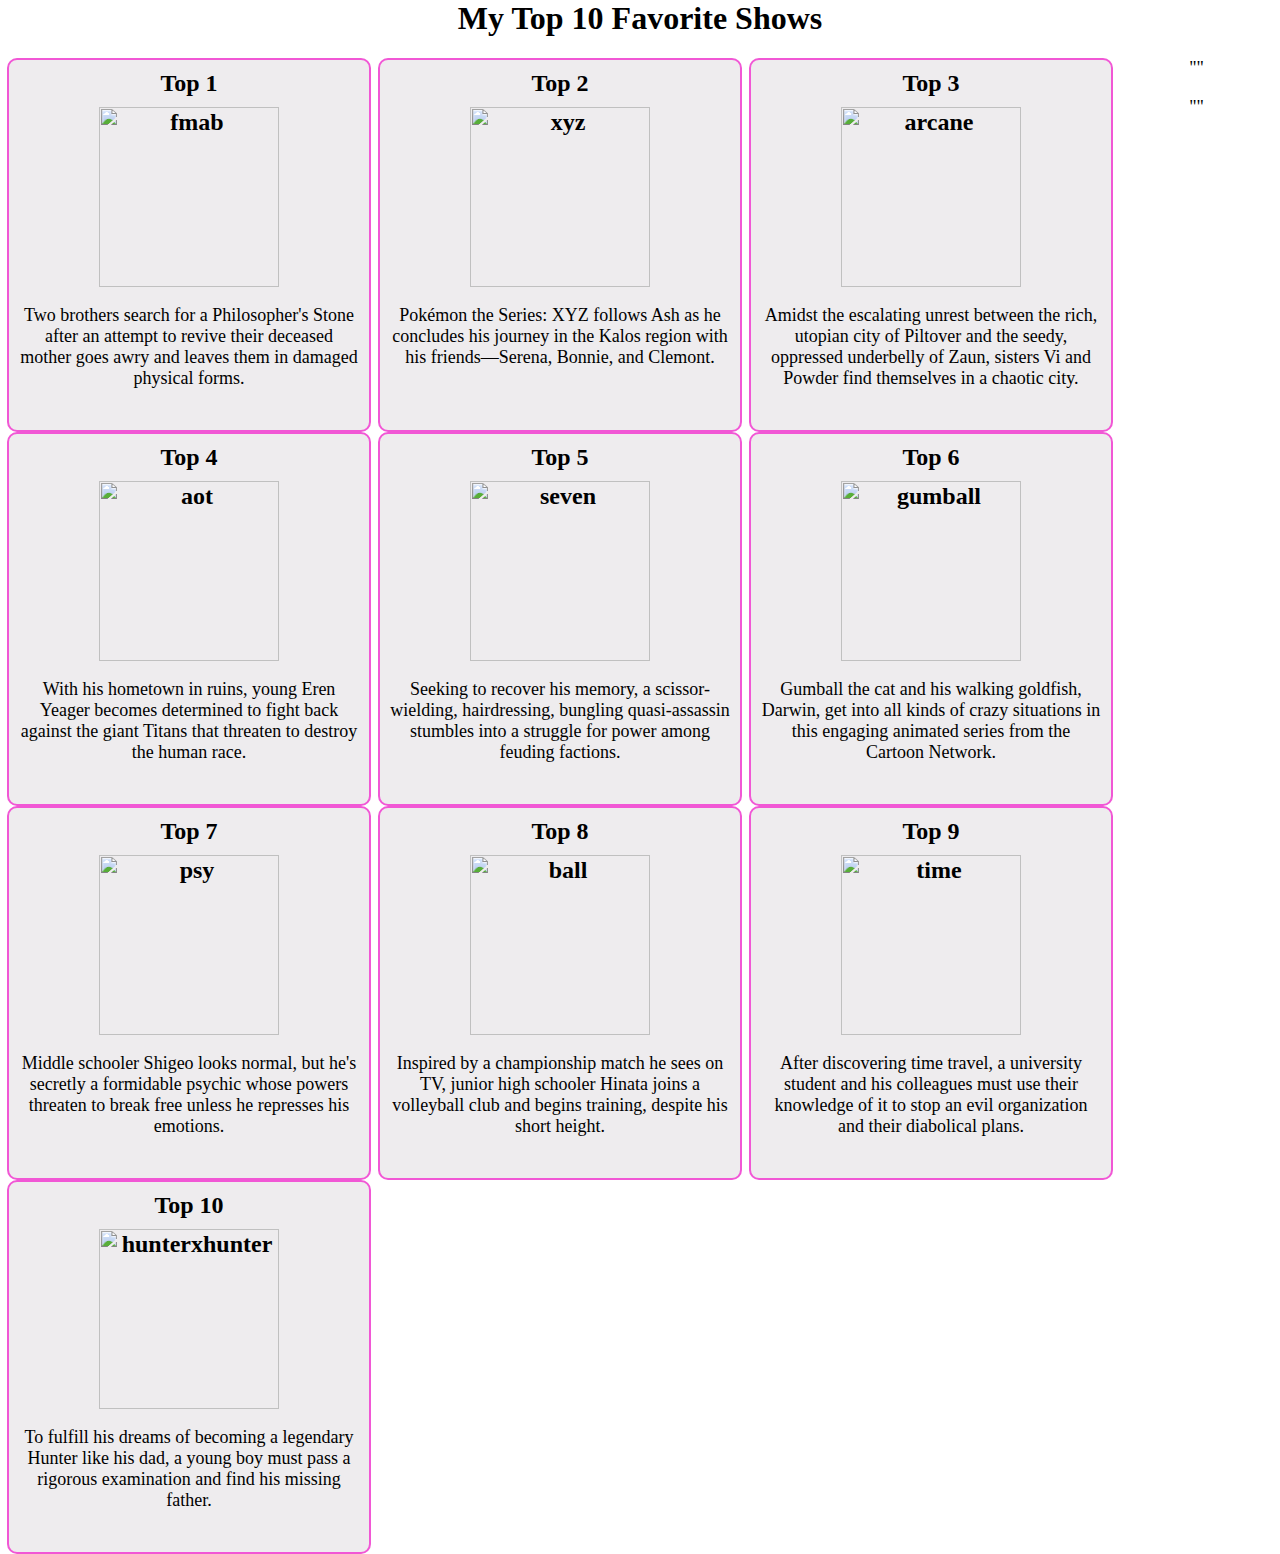
==== LT3/index.html @ 1b4ef11e "for my LT3" ====
<html>
<head>   
<title>My Top 10 Favorite Shows </title></head>
<style>




 div{
background-color: rgb(238, 236, 238);   
height: 350px;       
width: 340px;
border: 2px solid rgba(243, 4, 199, 0.642);
float:left;
padding-left: 50px;
padding-top:  50px;
padding-right: 50px;
padding-bottom: 70px;
margin-left: 7px;
 }
p{
font-size: 18px;
text-align: center;
font-family:'Times New Roman', Times, serif;
margin-left: auto;
margin-right: auto;
font-weight: normal; 

}

body {
    margin: 0px;
    padding: 0px;

}
   



h1{
text-align: center;    
}
.desc{
font-size: 24px;
text-align: center;
padding: 10px;
font-weight: bold;
border-radius: 10px;
font-family:'Times New Roman', Times, serif;

}
img  {
height: 180px;
width: 180px;
display: block;
margin-left: auto;
margin-right: auto;
margin-top: 10px;
}
</style>



 <body background="https://static.wikia.nocookie.net/studio-ghibli/images/b/b8/Spirited_Sea.png/revision/latest?cb=20210613010930"></body>
<h1> My Top 10 Favorite Shows</h1>

<div class="desc"> Top 1
<img src = "https://m.media-amazon.com/images/M/MV5BMzNiODA5NjYtYWExZS00OTc4LTg3N2ItYWYwYTUyYmM5MWViXkEyXkFqcGc@._V1_FMjpg_UX1000_.jpg" alt = "fmab">
<p> Two brothers search for a Philosopher's Stone after an attempt to revive their deceased mother goes awry and leaves them in damaged physical forms.</p>



</div>

<div class="desc"> Top 2
<img src = "https://static.wikia.nocookie.net/pokemon/images/9/9d/Pok%C3%A9mon_XY_%26_Z_poster.png/revision/latest?cb=20150915185031" alt = "xyz">
<p> Pokémon the Series: XYZ follows Ash as he concludes his journey in the Kalos region with his friends—Serena, Bonnie, and Clemont. </p>
</div>

<div class="desc"> Top 3
<img src="https://cdn.oneesports.gg/cdn-data/2021/11/LeagueofLegends_ArcanePosterWallpaper.jpg." alt = "arcane">
<p> Amidst the escalating unrest between the rich, utopian city of Piltover and the seedy, oppressed underbelly of Zaun, sisters Vi and Powder find themselves in a chaotic city.
</p>

</div>

<div class= "desc"> Top 4
<img src = "https://static.wikia.nocookie.net/shingekinokyojin/images/d/d8/Attack_on_Titan_Season_1.jpg/revision/latest?cb=20211005182832" alt = "aot">
<p>With his hometown in ruins, young Eren Yeager becomes determined to fight back against the giant Titans that threaten to destroy the human race.

</p>

</div>

<div class = "desc">Top 5
<img src="https://resizing.flixster.com/-XZAfHZM39UwaGJIFWKAE8fS0ak=/v3/t/assets/p17726300_b_v13_ad.jpg " alt = "seven">
<p> Seeking to recover his memory, a scissor-wielding, hairdressing, bungling quasi-assassin stumbles into a struggle for power among feuding factions.

</p>

</div>

<div class = "desc"> Top 6
<img src = "https://resizing.flixster.com/-XZAfHZM39UwaGJIFWKAE8fS0ak=/v3/t/assets/p8648428_b_v8_bf.jpg" alt = "gumball">
<p>Gumball the cat and his walking goldfish, Darwin, get into all kinds of crazy situations in this engaging animated series from the Cartoon Network. </p>



</div>

<div class = "desc"> Top 7
<img src = "https://static.wikia.nocookie.net/netflix/images/1/1c/Mob_Psycho_100.jpg/revision/latest/thumbnail/width/360/height/450?cb=20200730122053" alt = "psy">
<p> Middle schooler Shigeo looks normal, but he's secretly a formidable psychic whose powers threaten to break free unless he represses his emotions.

</p>

</div>

<div class = "desc"> Top 8
<img src = "https://m.media-amazon.com/images/M/MV5BYjYxMWFlYTAtYTk0YS00NTMxLWJjNTQtM2E0NjdhYTRhNzE4XkEyXkFqcGc@._V1_FMjpg_UX1000_.jpg" alt = "ball">
<p>Inspired by a championship match he sees on TV, junior high schooler Hinata joins a volleyball club and begins training, despite his short height.</p>

</div>

<div class = "desc"> Top 9
<img src = "https://m.media-amazon.com/images/M/MV5BZjI1YjZiMDUtZTI3MC00YTA5LWIzMmMtZmQ0NTZiYWM4NTYwXkEyXkFqcGc@._V1_.jpg" alt = "time" >
<p>  After discovering time travel, a university student and his colleagues must use their knowledge of it to stop an evil organization and their diabolical plans.

</p>
    
</div>


<div class = "desc"> Top 10
<img src = "https://m.media-amazon.com/images/M/MV5BYzYxOTlkYzctNGY2MC00MjNjLWIxOWMtY2QwYjcxZWIwMmEwXkEyXkFqcGc@._V1_.jpg" alt = "hunterxhunter">
<p>To fulfill his dreams of becoming a legendary Hunter like his dad, a young boy must pass a rigorous examination and find his missing father.</p>

</div>


    
<p>""</p>
<p>""</p>



</body>
</html>
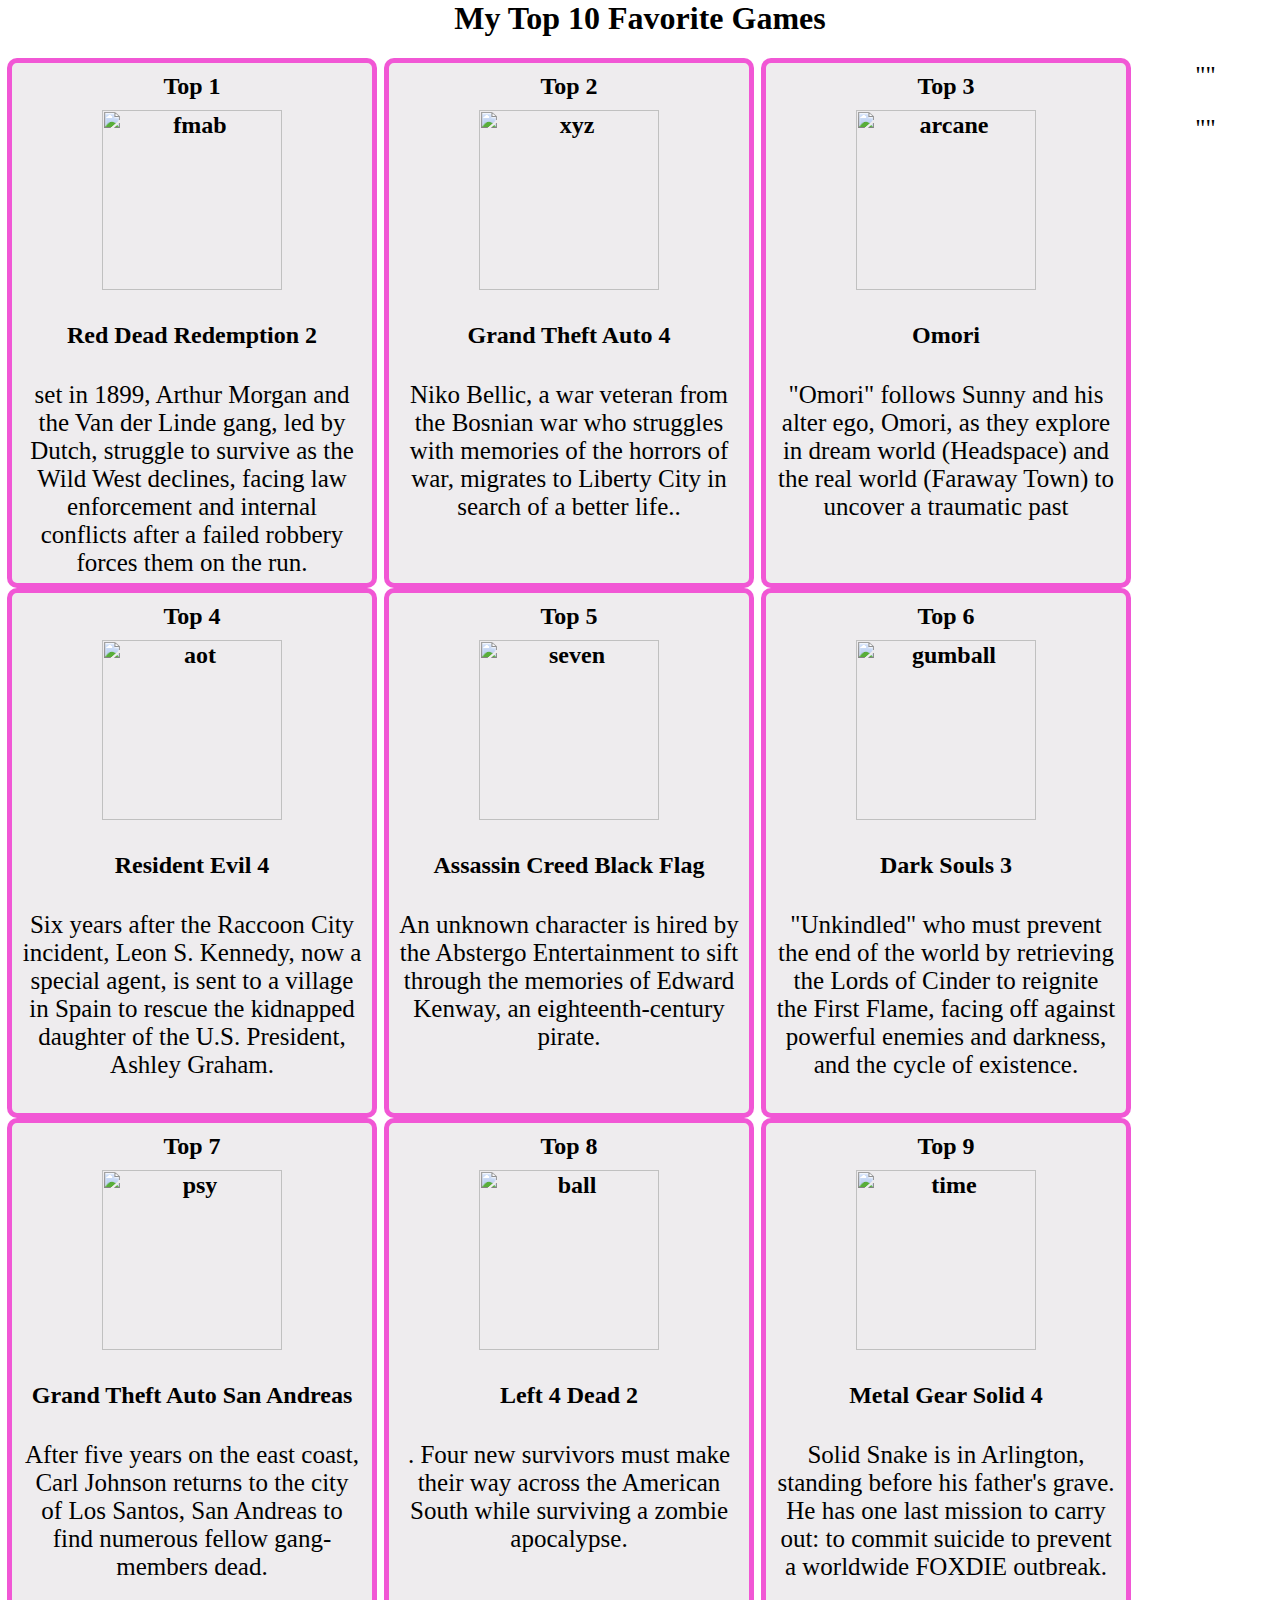
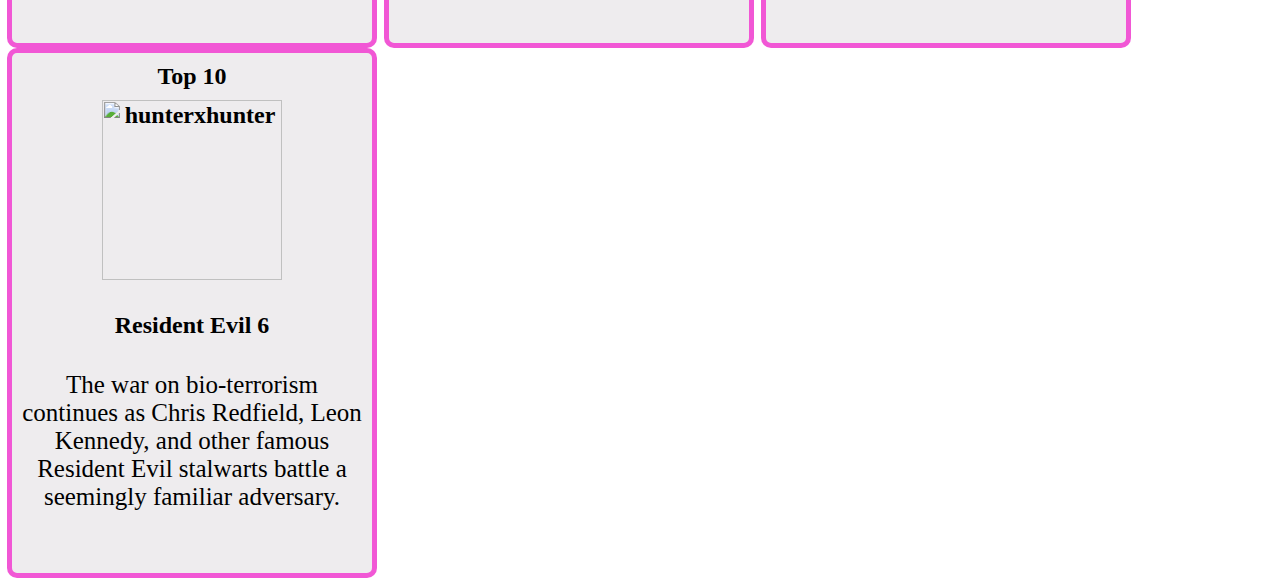
==== commit 703b6e4b: "Update index.html" ====
--- a/LT3/index.html
+++ b/LT3/index.html
@@ -1,6 +1,6 @@
 <html>
 <head>   
-<title>My Top 10 Favorite Shows </title></head>
+<title>My Top 10 Favorite Games </title></head>
 <style>
 
 
@@ -8,9 +8,9 @@
 
  div{
 background-color: rgb(238, 236, 238);   
-height: 350px;       
+height: 500px;       
 width: 340px;
-border: 2px solid rgba(243, 4, 199, 0.642);
+border: 5px solid rgba(243, 4, 199, 0.642);
 float:left;
 padding-left: 50px;
 padding-top:  50px;
@@ -19,7 +19,7 @@
 margin-left: 7px;
  }
 p{
-font-size: 18px;
+font-size: 25px;
 text-align: center;
 font-family:'Times New Roman', Times, serif;
 margin-left: auto;
@@ -61,70 +61,79 @@
 
 
 
- <body background="https://static.wikia.nocookie.net/studio-ghibli/images/b/b8/Spirited_Sea.png/revision/latest?cb=20210613010930"></body>
-<h1> My Top 10 Favorite Shows</h1>
+ <body background="https://i.redd.it/wz1ye5ai1vt91.jpg"></body>
+<h1> My Top 10 Favorite Games</h1>
 
 <div class="desc"> Top 1
-<img src = "https://m.media-amazon.com/images/M/MV5BMzNiODA5NjYtYWExZS00OTc4LTg3N2ItYWYwYTUyYmM5MWViXkEyXkFqcGc@._V1_FMjpg_UX1000_.jpg" alt = "fmab">
-<p> Two brothers search for a Philosopher's Stone after an attempt to revive their deceased mother goes awry and leaves them in damaged physical forms.</p>
+<img src = "https://images-cdn.ubuy.ae/63ac1121e7698542000276c4-red-dead-redemption-2-pc-online-game.jpg" alt = "fmab">
+<h4> Red Dead Redemption 2</h4>
+<p> set in 1899, Arthur Morgan and the Van der Linde gang, led by Dutch, struggle to survive as the Wild West declines, facing law enforcement and internal conflicts after a failed robbery forces them on the run. </p>
 
 
 
 </div>
 
 <div class="desc"> Top 2
-<img src = "https://static.wikia.nocookie.net/pokemon/images/9/9d/Pok%C3%A9mon_XY_%26_Z_poster.png/revision/latest?cb=20150915185031" alt = "xyz">
-<p> Pokémon the Series: XYZ follows Ash as he concludes his journey in the Kalos region with his friends—Serena, Bonnie, and Clemont. </p>
+<img src = "https://m.media-amazon.com/images/I/71QzIqnRI3L.jpg" alt = "xyz">
+<h4> Grand Theft Auto 4</h4>
+<p> Niko Bellic, a war veteran from the Bosnian war who struggles with memories of the horrors of war, migrates to Liberty City in search of a better life.. </p>
 </div>
 
 <div class="desc"> Top 3
-<img src="https://cdn.oneesports.gg/cdn-data/2021/11/LeagueofLegends_ArcanePosterWallpaper.jpg." alt = "arcane">
-<p> Amidst the escalating unrest between the rich, utopian city of Piltover and the seedy, oppressed underbelly of Zaun, sisters Vi and Powder find themselves in a chaotic city.
+<img src="https://upload.wikimedia.org/wikipedia/en/c/cd/Omori_cover.jpg" alt = "arcane">
+<H4> Omori </H4>
+<p>"Omori" follows Sunny and his alter ego, Omori, as they explore in dream world (Headspace) and the real world (Faraway Town) to uncover a traumatic past </h4>
 </p>
 
 </div>
 
 <div class= "desc"> Top 4
-<img src = "https://static.wikia.nocookie.net/shingekinokyojin/images/d/d8/Attack_on_Titan_Season_1.jpg/revision/latest?cb=20211005182832" alt = "aot">
-<p>With his hometown in ruins, young Eren Yeager becomes determined to fight back against the giant Titans that threaten to destroy the human race.
+<img src = "https://www.uploadvr.com/content/images/size/w1024/format/webp/2021/10/Resident-Evil-4-VR-Review.jpg" alt = "aot">
+<h4>Resident Evil 4</h4>
+<p> Six years after the Raccoon City incident, Leon S. Kennedy, now a special agent, is sent to a village in Spain to rescue the kidnapped daughter of the U.S. President, Ashley Graham.
 
 </p>
 
 </div>
 
 <div class = "desc">Top 5
-<img src="https://resizing.flixster.com/-XZAfHZM39UwaGJIFWKAE8fS0ak=/v3/t/assets/p17726300_b_v13_ad.jpg " alt = "seven">
-<p> Seeking to recover his memory, a scissor-wielding, hairdressing, bungling quasi-assassin stumbles into a struggle for power among feuding factions.
+<img src="https://i.ebayimg.com/images/g/Ml8AAOSwppZgGu5-/s-l1200.jpg " alt = "seven">
+<h4> Assassin Creed Black Flag</h4>
+<p>  An unknown character is hired by the Abstergo Entertainment to sift through the memories of Edward Kenway, an eighteenth-century pirate.
 
 </p>
 
 </div>
 
 <div class = "desc"> Top 6
-<img src = "https://resizing.flixster.com/-XZAfHZM39UwaGJIFWKAE8fS0ak=/v3/t/assets/p8648428_b_v8_bf.jpg" alt = "gumball">
-<p>Gumball the cat and his walking goldfish, Darwin, get into all kinds of crazy situations in this engaging animated series from the Cartoon Network. </p>
+<img src = "https://howlongtobeat.com/games/Dark_souls_3_cover_art.jpg" alt = "gumball">
+<h4> Dark Souls 3</h4>
+<p>"Unkindled" who must prevent the end of the world by retrieving the Lords of Cinder to reignite the First Flame, facing off against powerful enemies and darkness, and the cycle of existence.  </p>
 
 
 
 </div>
 
 <div class = "desc"> Top 7
-<img src = "https://static.wikia.nocookie.net/netflix/images/1/1c/Mob_Psycho_100.jpg/revision/latest/thumbnail/width/360/height/450?cb=20200730122053" alt = "psy">
-<p> Middle schooler Shigeo looks normal, but he's secretly a formidable psychic whose powers threaten to break free unless he represses his emotions.
+<img src = "https://upload.wikimedia.org/wikipedia/en/c/c4/GTASABOX.jpg" alt = "psy">
+<h4> Grand Theft Auto San Andreas</h4>
+<p> After five years on the east coast, Carl Johnson returns to the city of Los Santos, San Andreas to find numerous fellow gang-members dead.
 
 </p>
 
 </div>
 
 <div class = "desc"> Top 8
-<img src = "https://m.media-amazon.com/images/M/MV5BYjYxMWFlYTAtYTk0YS00NTMxLWJjNTQtM2E0NjdhYTRhNzE4XkEyXkFqcGc@._V1_FMjpg_UX1000_.jpg" alt = "ball">
-<p>Inspired by a championship match he sees on TV, junior high schooler Hinata joins a volleyball club and begins training, despite his short height.</p>
+<img src = "https://shared.fastly.steamstatic.com/store_item_assets/steam/apps/550/capsule_616x353.jpg?t=1731457037" alt = "ball">
+<h4> Left 4 Dead 2</h4>
+<p>. Four new survivors must make their way across the American South while surviving a zombie apocalypse.</p>
 
 </div>
 
 <div class = "desc"> Top 9
-<img src = "https://m.media-amazon.com/images/M/MV5BZjI1YjZiMDUtZTI3MC00YTA5LWIzMmMtZmQ0NTZiYWM4NTYwXkEyXkFqcGc@._V1_.jpg" alt = "time" >
-<p>  After discovering time travel, a university student and his colleagues must use their knowledge of it to stop an evil organization and their diabolical plans.
+<img src = "https://upload.wikimedia.org/wikipedia/en/4/4b/Mgs4us_cover_small.jpg" alt = "time" >
+<h4> Metal Gear Solid 4</h4>
+<p>  Solid Snake is in Arlington, standing before his father's grave. He has one last mission to carry out: to commit suicide to prevent a worldwide FOXDIE outbreak.
 
 </p>
     
@@ -132,8 +141,10 @@
 
 
 <div class = "desc"> Top 10
-<img src = "https://m.media-amazon.com/images/M/MV5BYzYxOTlkYzctNGY2MC00MjNjLWIxOWMtY2QwYjcxZWIwMmEwXkEyXkFqcGc@._V1_.jpg" alt = "hunterxhunter">
-<p>To fulfill his dreams of becoming a legendary Hunter like his dad, a young boy must pass a rigorous examination and find his missing father.</p>
+<img src = "https://www.residentevil.com/6/_asset/images/bio6-share-global.png" alt = "hunterxhunter">
+<h4> Resident Evil 6</h4>
+<p> The war on bio-terrorism continues as Chris Redfield, Leon Kennedy, and other famous Resident Evil stalwarts battle a seemingly familiar adversary.</p>
+
 
 </div>
 
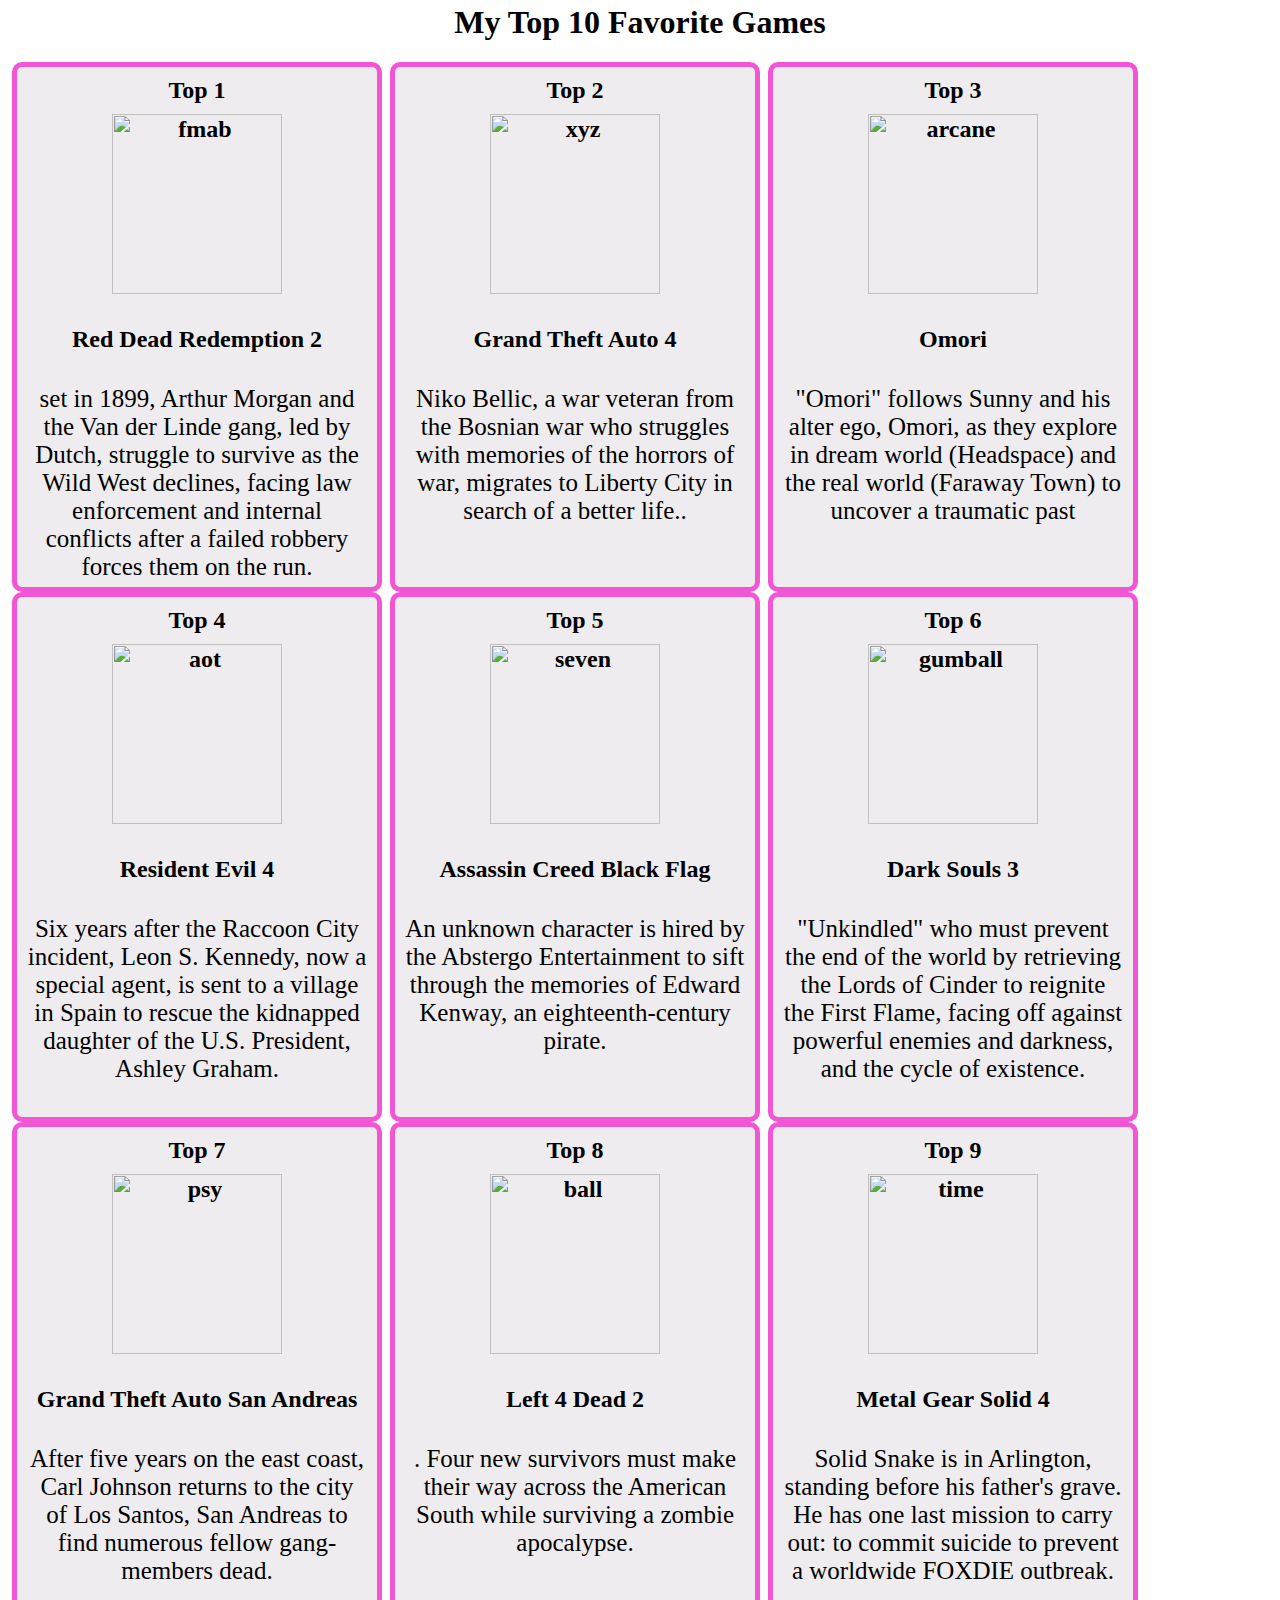
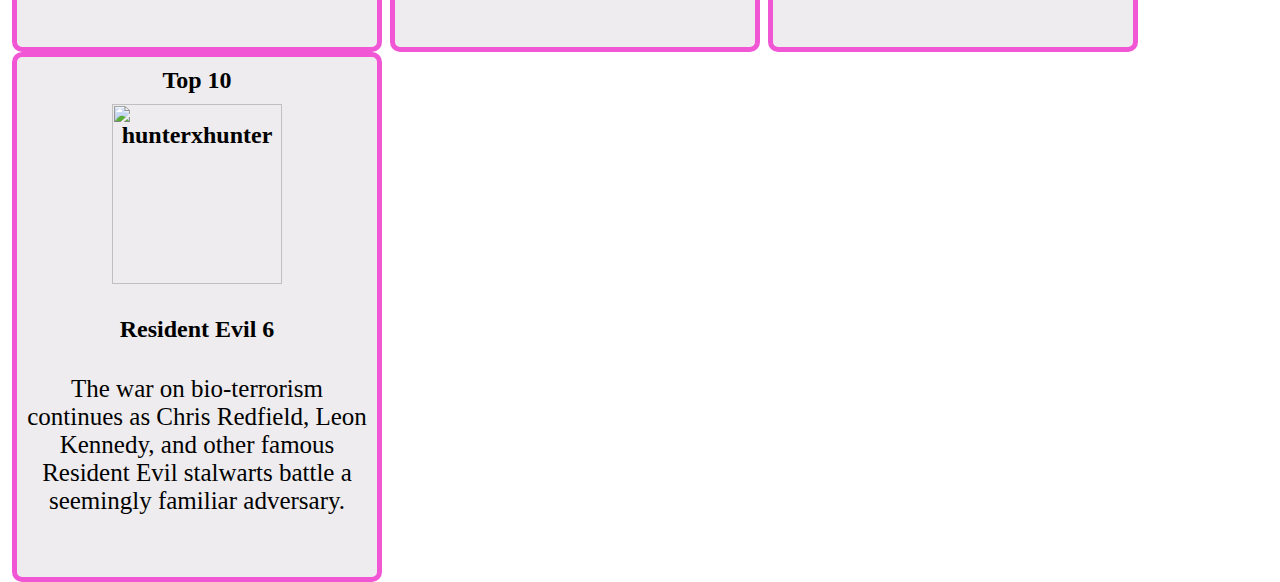
==== commit 24cf2742: "Update index.html" ====
--- a/LT3/index.html
+++ b/LT3/index.html
@@ -1,3 +1,4 @@
+
 <html>
 <head>   
 <title>My Top 10 Favorite Games </title></head>
@@ -16,7 +17,7 @@
 padding-top:  50px;
 padding-right: 50px;
 padding-bottom: 70px;
-margin-left: 7px;
+margin-left: 8px;
  }
 p{
 font-size: 25px;
@@ -29,16 +30,21 @@
 }
 
 body {
-    margin: 0px;
-    padding: 0px;
+    background-image: url("https://i.redd.it/42m1mygghpn61.gif");
+    background-repeat: no-repeat;
+    background-attachment: fixed;
+    background-size: cover;
+    margin: 2px;
+    padding: 2px;
 
 }
    
 
 
 
-h1{
-text-align: center;    
+h1 {
+    text-align: center;
+    
 }
 .desc{
 font-size: 24px;
@@ -51,7 +57,7 @@
 }
 img  {
 height: 180px;
-width: 180px;
+width: 170px;
 display: block;
 margin-left: auto;
 margin-right: auto;
@@ -61,7 +67,9 @@
 
 
 
- <body background="https://i.redd.it/wz1ye5ai1vt91.jpg"></body>
+
+
+
 <h1> My Top 10 Favorite Games</h1>
 
 <div class="desc"> Top 1
@@ -150,8 +158,21 @@
 
 
     
-<p>""</p>
-<p>""</p>
+<body>
+    <audio id="song">
+    <source src ="omori.mp3"type= "audio/mp3">
+    
+    </audio>
+    
+    <script>
+    window.addEventListener('click', () =>  {
+    document.getElementById("song").play();    
+    })
+    </script>
+    
+    
+    </body>
+
 
 
 
